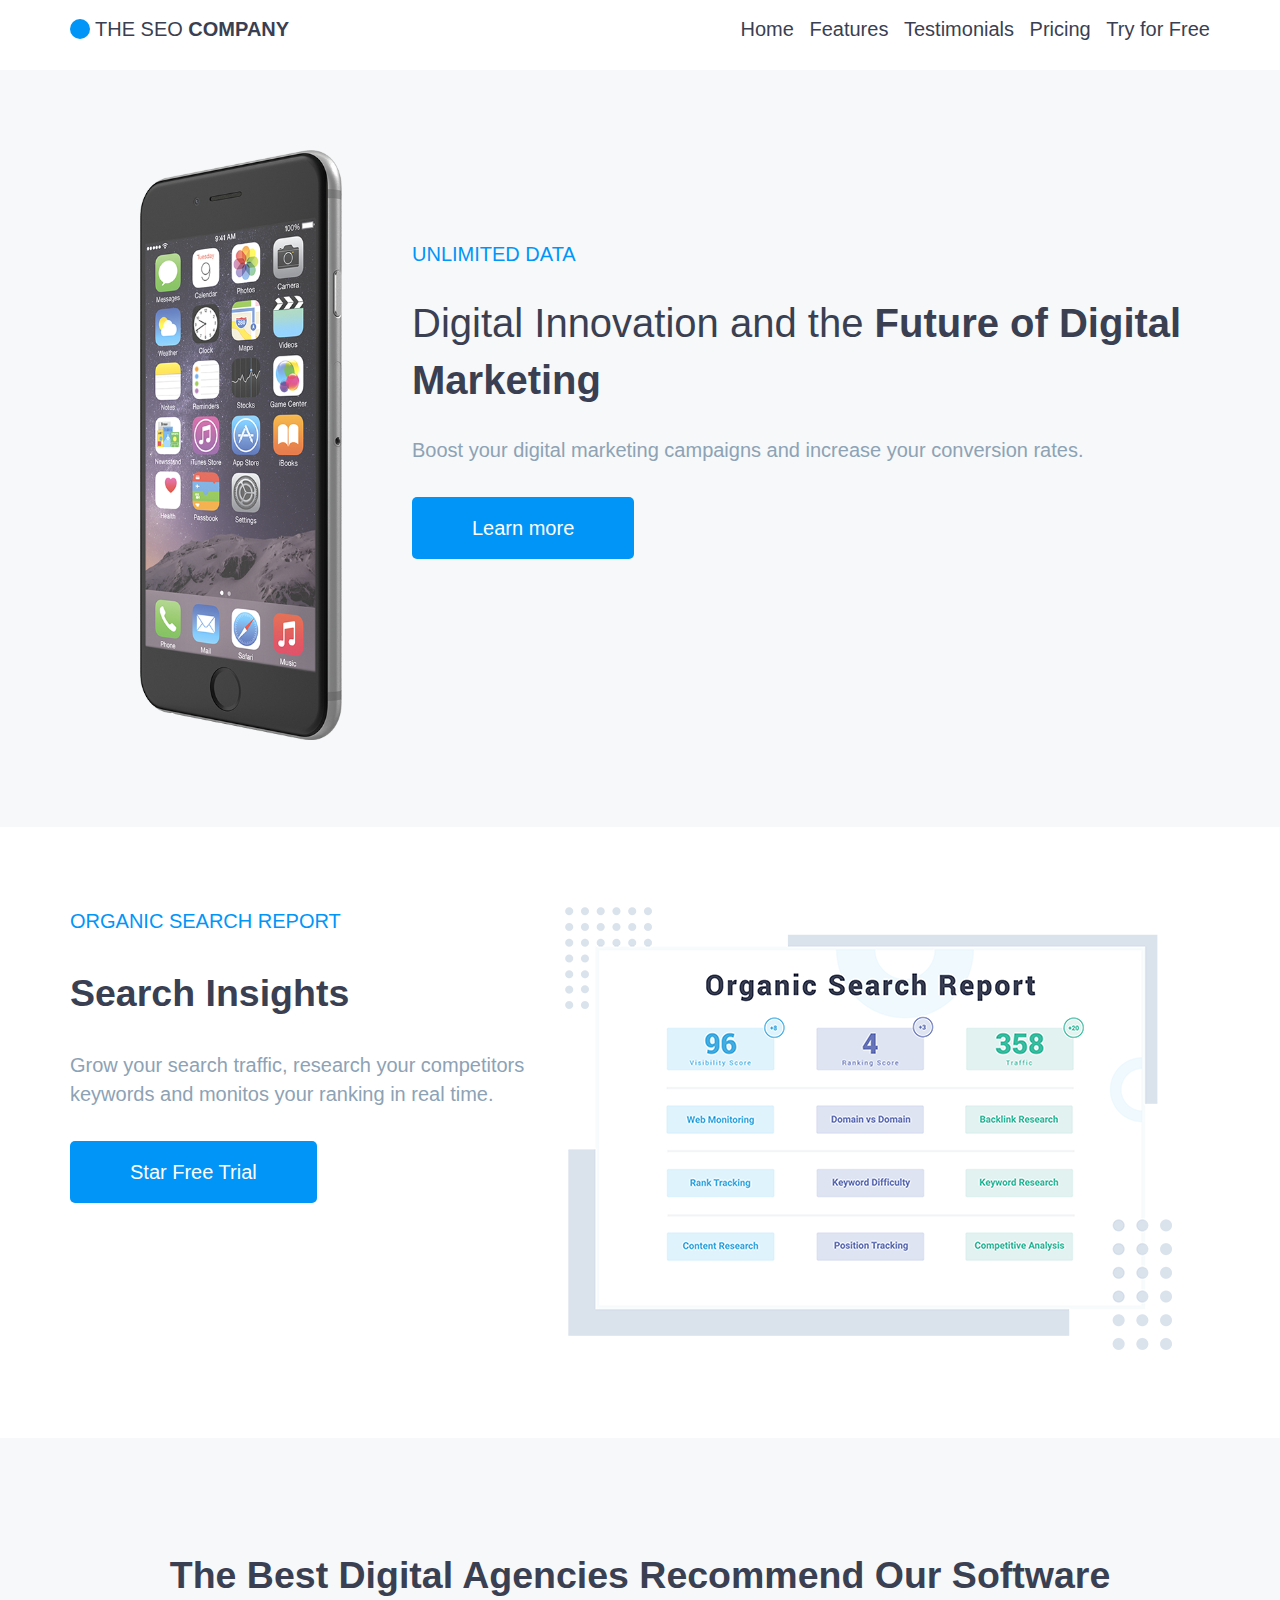
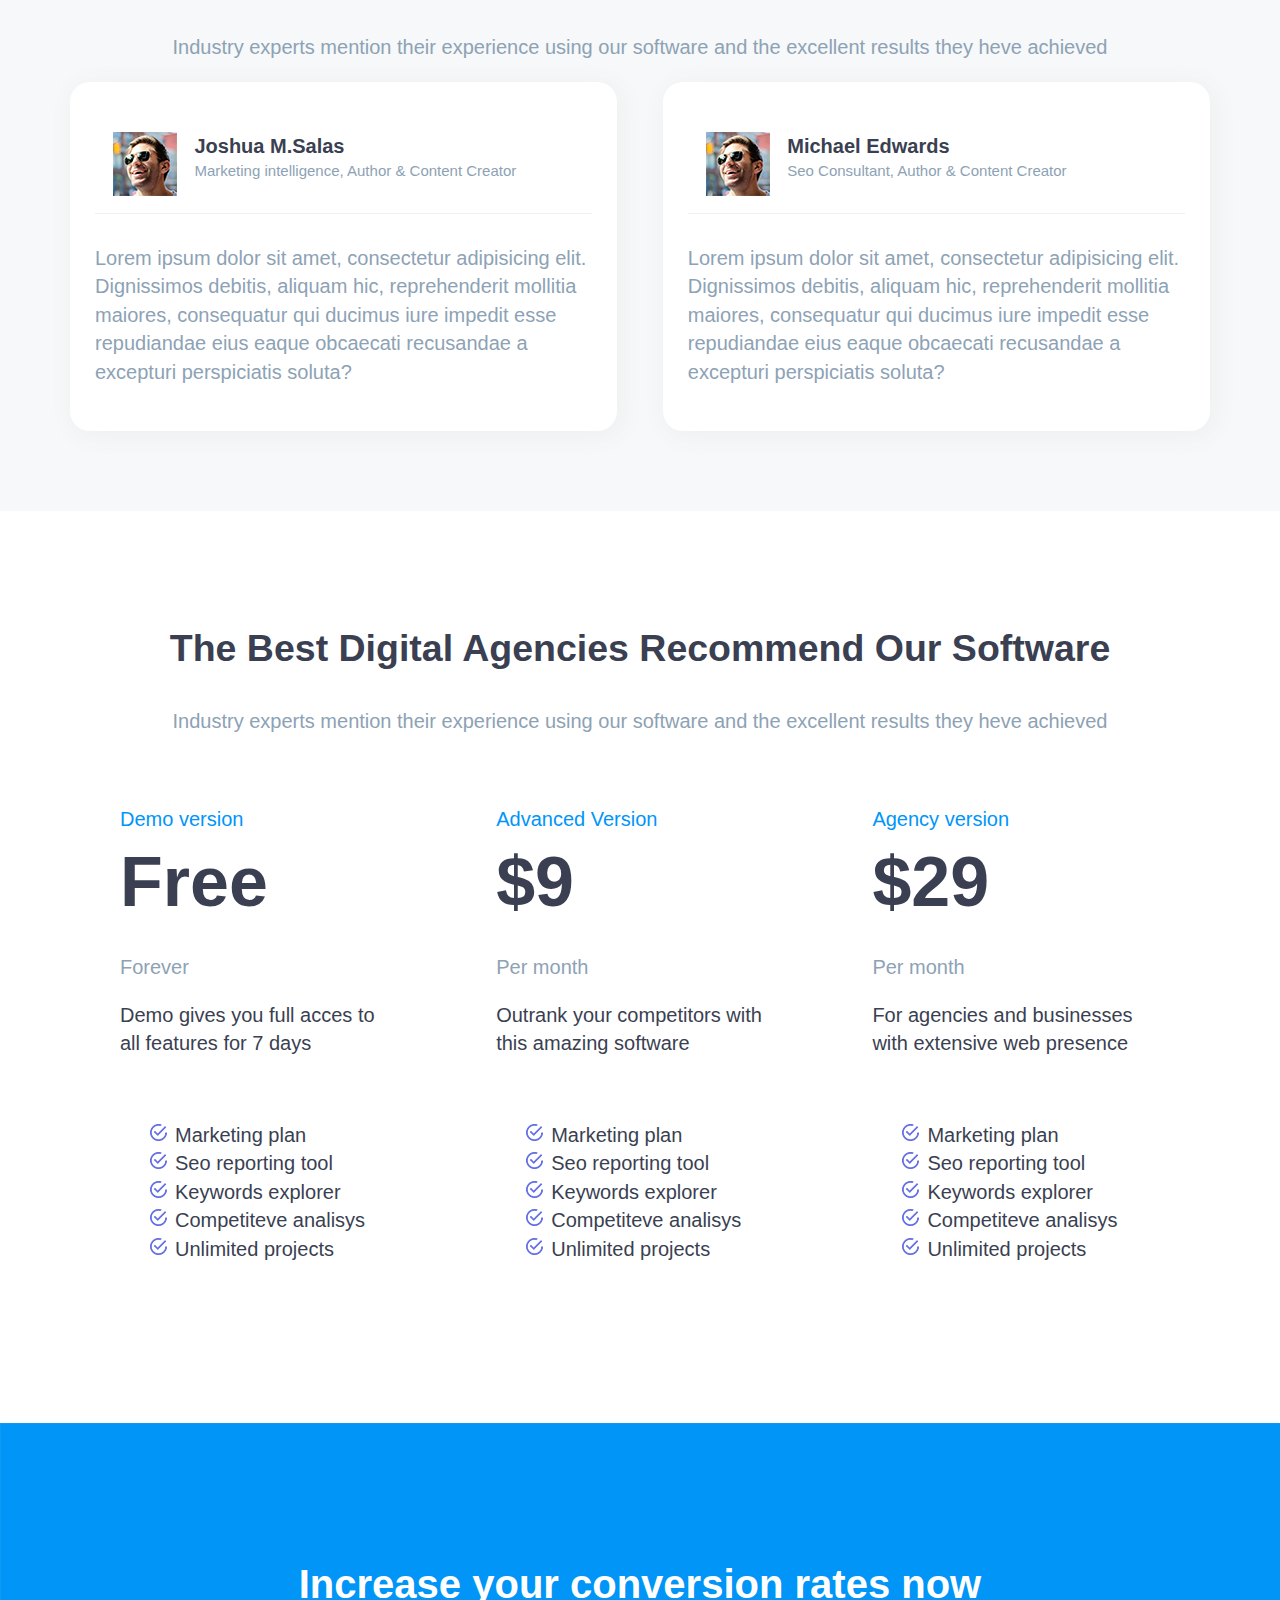
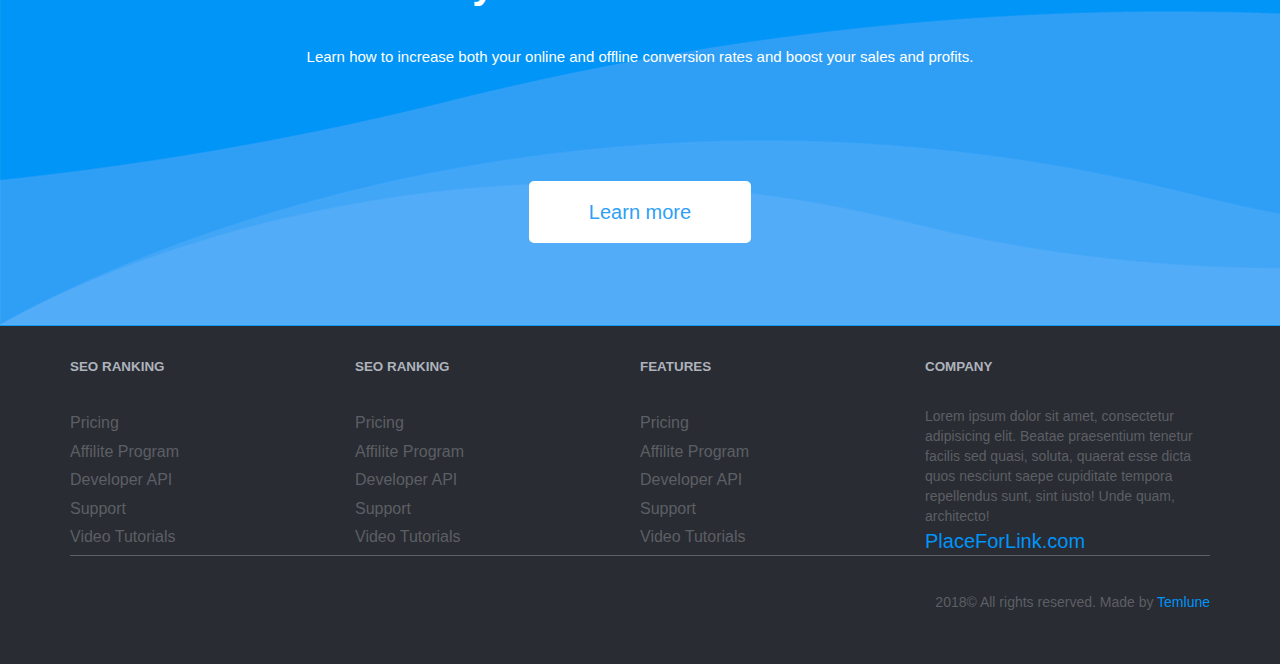
==== Nezarik-Intmax.github.io-master/SeoComany/index.html @ 279867f3 "Add files via upload" ====
<!DOCTYPE html>
<html lang="ru-RU">
<head>
    <meta charset="UTF-8">
    <title>About</title>
    <link rel="stylesheet" href="css/style.css">
</head>
<body>
    <div class="wrapper">
		<header class="header">
            <div class="container">
		        <span class="logo">THE SEO <b>COMPANY</b></span>
                <ul class="nav__list">
                    <li><a href="">Home</a></li>
                    <li><a href="">Features</a></li>
                    <li><a href="">Testimonials</a></li>
                    <li><a href="">Pricing</a></li>
                    <li><a href="">Try for Free</a></li>
                </ul>
            </div>
		</header>
        <main class="main">
            <section class="section section-1">
                <div class="container">
                    <div class="section-1__left"><img src="./content/site-img/iphone_6_space_gray_v3_.RGB_color.0115.png" alt=""></div>
                    <div class="section-1__right">
                        <a class="link" href="#">UNLIMITED DATA</a>
                        <h1>Digital Innovation and the <b>Future of Digital Marketing</b></h1>
                        <div class="section__description">
                            <p>Boost your digital marketing campaigns and increase your conversion rates.</p>
                        </div>
                        <a class="button" href="#">Learn more</a>
                    </div>
                </div>
            </section>
            <section class="section section-2">
                <div class="container">
                    <div class="section-2__left">
                        <a class="link" href="#">ORGANIC SEARCH REPORT</a>
                        <h2 class="title">Search Insights</h2>
                        <div class="section__description">
                            <p>Grow your search traffic, research your competitors keywords and monitos your ranking in real time.</p>
                        </div>
                        <a class="button" href="#">Star Free Trial</a>
                    </div>
                    <div class="section-2__right"><img src="./content/site-img/table-report.png" alt=""></div>
                </div>
            </section>
            <section class="section section-3">
                <div class="container">
                    <h2 class="title">The Best Digital Agencies Recommend Our Software</h2>
                    <p>Industry experts mention their experience using our software and the excellent results they heve achieved</p>
                    <ul class="testimonials">
                        <li>
                            <div class="testimonials__author">
                                <div class="testimonials__logo"><img src="./content/site-img/003-003-003-000.png" alt=""></div>
                                <div class="testimonials__name">
                                    <h4>Joshua M.Salas</h4>
                                    <p>Marketing intelligence, Author &#38; Content Creator</p>
                                </div>
                            </div>
                            <hr>
                            <div class="testimonials__description">
                                <p>Lorem ipsum dolor sit amet, consectetur adipisicing elit. Dignissimos debitis, aliquam hic, reprehenderit mollitia maiores, consequatur qui ducimus iure impedit esse repudiandae eius eaque obcaecati recusandae a excepturi perspiciatis soluta?</p>
                            </div>
                        </li>
                        <li>
                            <div class="testimonials__author">
                                <div class="testimonials__logo"><img src="./content/site-img/003-003-003-000.png" alt=""></div>
                                <div class="testimonials__name">
                                    <h4>Michael Edwards</h4>
                                    <p>Seo Consultant, Author &#38; Content Creator</p>
                                </div>
                            </div>
                            <hr>
                            <div class="testimonials__description">
                                <p>Lorem ipsum dolor sit amet, consectetur adipisicing elit. Dignissimos debitis, aliquam hic, reprehenderit mollitia maiores, consequatur qui ducimus iure impedit esse repudiandae eius eaque obcaecati recusandae a excepturi perspiciatis soluta?</p>
                            </div>
                        </li>
                    </ul>
                </div>
            </section>
            <section class="section section-4">
              <div class="container">
                <h2 class="title">The Best Digital Agencies Recommend Our Software</h2>
                <p>Industry experts mention their experience using our software and the excellent results they heve achieved</p>
                <ul class="pricelist">
                  <li>
                    <a class="price__list link">Demo version</a>
                    <div class="price">Free</div>
                    <p class="price__time">Forever</p>
                    <div class="price__desc">Demo gives you full acces to all features for 7 days</div>
                    <ul class="price__features">
                      <li><span>Marketing plan</span></li>
                      <li><span>Seo reporting tool</span></li>
                      <li><span>Keywords explorer</span></li>
                      <li><span>Competiteve analisys</span></li>
                      <li><span>Unlimited projects</span></li>
                    </ul>
                  </li>
                  <li>
                    <a class="price__list link">Advanced Version</a>
                    <div class="price">$9</div>
                    <p class="price__time">Per month</p>
                    <div class="price__desc">Outrank your competitors with this amazing software</div>
                    <ul class="price__features">
                      <li><span>Marketing plan</span></li>
                      <li><span>Seo reporting tool</span></li>
                      <li><span>Keywords explorer</span></li>
                      <li><span>Competiteve analisys</span></li>
                      <li><span>Unlimited projects</span></li>
                    </ul>
                  </li>
                  <li>
                    <a class="price__list link">Agency version</a>
                    <div class="price">$29</div>
                    <p class="price__time">Per month</p>
                    <div class="price__desc">For agencies and businesses with extensive web presence</div>
                    <ul class="price__features">
                      <li><span>Marketing plan</span></li>
                      <li><span>Seo reporting tool</span></li>
                      <li><span>Keywords explorer</span></li>
                      <li><span>Competiteve analisys</span></li>
                      <li><span>Unlimited projects</span></li>
                    </ul>
                  </li>
                </ul>
              </div>
            </section>
            <section class="section section-5">
                <h2>Increase your conversion rates now</h2>
                <div class="section__description">
                    <p>Learn how to increase both your online and offline conversion rates and boost your sales and profits.</p>
                </div>
                <a class="button" href="#">Learn more</a>
            </section>
        </main>
    </div>
    <footer class="footer">
      <div class="container">
        <div class="footer__top">
            <ul class="footer__list">
                <h6>SEO RANKING</h6>
                <li><a href="">Pricing</a></li>
                <li><a href="">Affilite Program</a></li>
                <li><a href="">Developer API</a></li>
                <li><a href="">Support</a></li>
                <li><a href="">Video Tutorials</a></li>
            </ul>
            <ul class="footer__list">
                <h6>SEO RANKING</h6>
                <li><a href="">Pricing</a></li>
                <li><a href="">Affilite Program</a></li>
                <li><a href="">Developer API</a></li>
                <li><a href="">Support</a></li>
                <li><a href="">Video Tutorials</a></li>
            </ul>
            <ul class="footer__list">
                <h6>FEATURES</h6>
                <li><a href="">Pricing</a></li>
                <li><a href="">Affilite Program</a></li>
                <li><a href="">Developer API</a></li>
                <li><a href="">Support</a></li>
                <li><a href="">Video Tutorials</a></li>
            </ul>
            <div class="footer__about">
                <h6>COMPANY</h6>
                <p>Lorem ipsum dolor sit amet, consectetur adipisicing elit. Beatae praesentium tenetur facilis sed quasi, soluta, quaerat esse dicta quos nesciunt saepe cupiditate tempora repellendus sunt, sint iusto! Unde quam, architecto!</p>
                <a href="" class="link">PlaceForLink.com</a>
            </div>
        </div>
        <div class="footer__bottom">
            <div class="footer__bottom_left">
              <ul class="social">
                <li class="social__item yb"><a href=""><img src="" alt=""></a></li>
                <li class="social__item tw"><a href=""><img src="" alt=""></a></li>
                <li class="social__item ig"><a href=""><img src="" alt=""></a></li>
                <li class="social__item fb"><a href=""><img src="" alt=""></a></li>
              </ul>
            </div>
            <div class="footer__bottom_right">
              <span class="copyright">2018&copy; All rights reserved. Made by <a href="" class="link">Temlune</a></span>
            </div>
        </div>
      </div>
    </footer>
</body>
</html>
---- Nezarik-Intmax.github.io-master/SeoComany/css/style.css ----
.container:after,
.section:after,
.testimonials:after,
.testimonials li:after,
.testimonials__author:after,
.pricelist:after,
.footer__top:after,
.footer__bottom:after {
  content: "";
  display: block;
  clear: both;
}

/*! normalize.css v8.0.0 | MIT License | github.com/necolas/normalize.css */

/* Document
   ========================================================================== */

/**
 * 1. Correct the line height in all browsers.
 * 2. Prevent adjustments of font size after orientation changes in iOS.
 */

html {
  line-height: 1.15;
  /* 1 */
  -webkit-text-size-adjust: 100%;
  /* 2 */
}

/* Sections
   ========================================================================== */

/**
 * Remove the margin in all browsers.
 */

body {
  margin: 0;
}

/**
 * Correct the font size and margin on `h1` elements within `section` and
 * `article` contexts in Chrome, Firefox, and Safari.
 */

h1 {
  font-size: 2em;
  margin: 0.67em 0;
}

/* Grouping content
   ========================================================================== */

/**
 * 1. Add the correct box sizing in Firefox.
 * 2. Show the overflow in Edge and IE.
 */

hr {
  -webkit-box-sizing: content-box;
          box-sizing: content-box;
  /* 1 */
  height: 0;
  /* 1 */
  overflow: visible;
  /* 2 */
}

/**
 * 1. Correct the inheritance and scaling of font size in all browsers.
 * 2. Correct the odd `em` font sizing in all browsers.
 */

pre {
  font-family: monospace, monospace;
  /* 1 */
  font-size: 1em;
  /* 2 */
}

/* Text-level semantics
   ========================================================================== */

/**
 * Remove the gray background on active links in IE 10.
 */

a {
  background-color: transparent;
}

/**
 * 1. Remove the bottom border in Chrome 57-
 * 2. Add the correct text decoration in Chrome, Edge, IE, Opera, and Safari.
 */

abbr[title] {
  border-bottom: none;
  /* 1 */
  text-decoration: underline;
  /* 2 */
  -webkit-text-decoration: underline dotted;
          text-decoration: underline dotted;
  /* 2 */
}

/**
 * Add the correct font weight in Chrome, Edge, and Safari.
 */

b,
strong {
  font-weight: bolder;
}

/**
 * 1. Correct the inheritance and scaling of font size in all browsers.
 * 2. Correct the odd `em` font sizing in all browsers.
 */

code,
kbd,
samp {
  font-family: monospace, monospace;
  /* 1 */
  font-size: 1em;
  /* 2 */
}

/**
 * Add the correct font size in all browsers.
 */

small {
  font-size: 80%;
}

/**
 * Prevent `sub` and `sup` elements from affecting the line height in
 * all browsers.
 */

sub,
sup {
  font-size: 75%;
  line-height: 0;
  position: relative;
  vertical-align: baseline;
}

sub {
  bottom: -0.25em;
}

sup {
  top: -0.5em;
}

/* Embedded content
   ========================================================================== */

/**
 * Remove the border on images inside links in IE 10.
 */

img {
  border-style: none;
}

/* Forms
   ========================================================================== */

/**
 * 1. Change the font styles in all browsers.
 * 2. Remove the margin in Firefox and Safari.
 */

button,
input,
optgroup,
select,
textarea {
  font-family: inherit;
  /* 1 */
  font-size: 100%;
  /* 1 */
  line-height: 1.15;
  /* 1 */
  margin: 0;
  /* 2 */
}

/**
 * Show the overflow in IE.
 * 1. Show the overflow in Edge.
 */

button,
input {
  /* 1 */
  overflow: visible;
}

/**
 * Remove the inheritance of text transform in Edge, Firefox, and IE.
 * 1. Remove the inheritance of text transform in Firefox.
 */

button,
select {
  /* 1 */
  text-transform: none;
}

/**
 * Correct the inability to style clickable types in iOS and Safari.
 */

button,
[type="button"],
[type="reset"],
[type="submit"] {
  -webkit-appearance: button;
}

/**
 * Remove the inner border and padding in Firefox.
 */

button::-moz-focus-inner,
[type="button"]::-moz-focus-inner,
[type="reset"]::-moz-focus-inner,
[type="submit"]::-moz-focus-inner {
  border-style: none;
  padding: 0;
}

/**
 * Restore the focus styles unset by the previous rule.
 */

button:-moz-focusring,
[type="button"]:-moz-focusring,
[type="reset"]:-moz-focusring,
[type="submit"]:-moz-focusring {
  outline: 1px dotted ButtonText;
}

/**
 * Correct the padding in Firefox.
 */

fieldset {
  padding: 0.35em 0.75em 0.625em;
}

/**
 * 1. Correct the text wrapping in Edge and IE.
 * 2. Correct the color inheritance from `fieldset` elements in IE.
 * 3. Remove the padding so developers are not caught out when they zero out
 *    `fieldset` elements in all browsers.
 */

legend {
  -webkit-box-sizing: border-box;
          box-sizing: border-box;
  /* 1 */
  color: inherit;
  /* 2 */
  display: table;
  /* 1 */
  max-width: 100%;
  /* 1 */
  padding: 0;
  /* 3 */
  white-space: normal;
  /* 1 */
}

/**
 * Add the correct vertical alignment in Chrome, Firefox, and Opera.
 */

progress {
  vertical-align: baseline;
}

/**
 * Remove the default vertical scrollbar in IE 10+.
 */

textarea {
  overflow: auto;
}

/**
 * 1. Add the correct box sizing in IE 10.
 * 2. Remove the padding in IE 10.
 */

[type="checkbox"],
[type="radio"] {
  -webkit-box-sizing: border-box;
          box-sizing: border-box;
  /* 1 */
  padding: 0;
  /* 2 */
}

/**
 * Correct the cursor style of increment and decrement buttons in Chrome.
 */

[type="number"]::-webkit-inner-spin-button,
[type="number"]::-webkit-outer-spin-button {
  height: auto;
}

/**
 * 1. Correct the odd appearance in Chrome and Safari.
 * 2. Correct the outline style in Safari.
 */

[type="search"] {
  -webkit-appearance: textfield;
  /* 1 */
  outline-offset: -2px;
  /* 2 */
}

/**
 * Remove the inner padding in Chrome and Safari on macOS.
 */

[type="search"]::-webkit-search-decoration {
  -webkit-appearance: none;
}

/**
 * 1. Correct the inability to style clickable types in iOS and Safari.
 * 2. Change font properties to `inherit` in Safari.
 */

::-webkit-file-upload-button {
  -webkit-appearance: button;
  /* 1 */
  font: inherit;
  /* 2 */
}

/* Interactive
   ========================================================================== */

/*
 * Add the correct display in Edge, IE 10+, and Firefox.
 */

details {
  display: block;
}

/*
 * Add the correct display in all browsers.
 */

summary {
  display: list-item;
}

/* Misc
   ========================================================================== */

/**
 * Add the correct display in IE 10+.
 */

template {
  display: none;
}

/**
 * Add the correct display in IE 10.
 */

[hidden] {
  display: none;
}

@font-face {
  font-family: 'crimson_textroman';
  src: url("/catalog/view/theme/mym/image/fonts/CoreSansD75Black.otf") format("otf");
  font-weight: normal;
  font-style: normal;
}

body,
html {
  width: 100%;
  height: 100%;
  font-size: 20px;
  font-family: sans-serif;
}

@media screen and (max-width: 1024px) {
  body,
  html {
    font-size: 16px;
  }
}

@media screen and (max-width: 590px) {
  body,
  html {
    font-size: 14px;
  }
}

body {
  line-height: 1.42;
  background: #ccc;
  -webkit-font-smoothing: antialiased;
}

.wrapper {
  min-height: 100%;
  position: relative;
}

.wrapper:after {
  content: "";
  display: block;
}

* {
  -webkit-box-sizing: border-box;
          box-sizing: border-box;
  font-family: sans-serif;
  color: #3a3f52;
}

li {
  list-style: none;
}

ul {
  padding: 0;
  margin: 0;
}

a {
  text-decoration: none;
}

a:hover {
  cursor: pointer;
}

.container {
  width: 1140px;
  margin: 0 auto;
}

@media screen and (max-width: 1024px) {
  .container {
    width: 600px;
  }
}

@media screen and (max-width: 590px) {
  .container {
    width: 300px;
  }
}

p {
  color: #8da2b5;
}

h1 {
  color: #3a3f52;
  font-weight: lighter;
}

.header {
  min-height: 70px;
  background-color: #fff;
  padding-top: 15px;
}

.logo {
  margin-left: 25px;
  position: relative;
}

.logo:before {
  content: "";
  width: 20px;
  height: 20px;
  border-radius: 50%;
  background-color: #0095f7;
  position: absolute;
  left: -25px;
  top: 1px;
}

.nav__list {
  float: right;
}

.nav__list li {
  margin-left: 10px;
  display: inline-block;
}

@media screen and (max-width: 1024px) {
  .nav__list {
    float: none;
    text-align: center;
    padding: 15px 0;
  }
}

@media screen and (max-width: 590px) {
  .nav__list li {
    display: block;
    text-align: left;
    border-top: 1px solid #ccc;
    padding: 10px;
  }

  .nav__list li a {
    padding: 10px 20px;
  }

  .nav__list li:last-child {
    border-bottom: 1px solid #ccc;
  }
}

.section {
  padding: 80px 0;
  background-color: #f6f8f9;
}

.section:nth-child(2n) {
  background-color: white;
}

.section__description {
  margin-bottom: 50px;
}

.button {
  margin-top: 50px;
  color: white;
  background-color: #0095f7;
  padding: 20px 60px;
  border-radius: 5px;
}

.button:hover {
  background-color: #0065b7;
}

.link {
  color: #0095f9;
}

.link:hover {
  color: #0065b7;
}

b {
  font-weight: bold;
}

hr {
  height: 1px;
  background: #edf1f2;
  border: none;
}

@media screen and (max-width: 590px) {
  .section {
    padding: 20px 0;
  }
}

.section-1__left {
  float: left;
  width: 30%;
  text-align: center;
}

.section-1__left img {
  max-height: 590px;
}

.section-1__right {
  float: right;
  width: 70%;
  padding: 90px 0px;
}

@media screen and (max-width: 1024px) {
  .section-1__left {
    width: 40%;
  }

  .section-1__right {
    width: 60%;
  }
}

@media screen and (max-width: 590px) {
  .section-1__left {
    display: none;
  }

  .section-1__right {
    float: none;
    width: 100%;
  }
}

.section-2__left {
  float: left;
  width: 40%;
}

.section-2__right {
  float: right;
  width: 60%;
  text-align: center;
}

.section-2__right img {
  max-width: 100%;
}

@media screen and (max-width: 590px) {
  .section-2__left,
  .section-2__right {
    float: none;
    width: auto;
  }

  .section-2__left {
    margin-bottom: 30px;
  }
}

.section-3 {
  text-align: center;
}

.title {
  font-size: 1.875rem;
  font-weight: bold;
}

.testimonials {
  text-align: left;
}

.testimonials li {
  width: 48%;
  float: left;
  background-color: white;
  padding: 2.5rem 1.25rem 1.25rem 1.25rem;
  -webkit-box-shadow: 0.1875rem 0.1875rem 1.25rem 0rem #eee;
          box-shadow: 0.1875rem 0.1875rem 1.25rem 0rem #eee;
  border-radius: 20px;
}

.testimonials :nth-of-type(2) {
  float: right;
}

.testimonials__author {
  width: 100%;
}

.testimonials__logo {
  width: 20%;
  margin-top: 0;
  text-align: center;
  float: left;
}

.testimonials__name {
  width: 80%;
  float: left;
}

.testimonials__name h4 {
  margin: 0 0 0;
}

.testimonials__name p {
  margin: 0;
  font-size: 15px;
}

@media screen and (max-width: 1024px) {
  .testimonials__logo {
    width: 30%;
  }

  .testimonials__name {
    width: 70%;
  }
}

@media screen and (max-width: 590px) {
  .testimonials li {
    width: 100%;
    float: none;
    margin-bottom: 20px;
  }
}

.section-4 {
  text-align: center;
}

.pricelist li {
  float: left;
  width: 33%;
  text-align: left;
  padding: 50px;
}

.price {
  font-size: 70px;
  font-weight: bold;
}

.price__features {
  padding: 30px;
}

.price__desc {
  min-height: 90px;
}

.price__features li {
  padding: initial;
  float: none;
  width: auto;
}

.price__features li:before {
  content: "";
  padding-right: 25px;
  background-image: url("../content/site-img/004-005-006-000.png");
  background-repeat: no-repeat;
}

@media screen and (max-width: 1024px) {
  .price__features {
    padding: 0;
  }

  .pricelist li {
    padding: 0px;
    padding-bottom: 0px;
    padding-bottom: 10px;
  }
}

@media screen and (max-width: 590px) {
  .pricelist li {
    float: none;
    width: auto;
  }
}

.section-5 {
  background: url("../content/site-img/005-003.png");
  text-align: center;
  padding: 100px 0;
}

.section-5 h2 {
  color: white;
  font-size: 2em;
}

.section-5 p {
  color: white;
  font-size: 15px;
}

.section-5 .button {
  background-color: white;
  color: #2f9ff6;
}

.section-5 .button:hover {
  background-color: #eee;
}

.section-5 .section__description {
  margin-bottom: 130px;
}

@media screen and (max-width: 590px) {
  .section-5 {
    padding: 50px 0;
  }
}

.footer {
  background-color: #292c32;
}

.footer__top {
  border-bottom: 1px solid #5c5f65;
  margin-bottom: 30px;
}

.footer h6 {
  color: #aeb3bd;
}

.footer__list,
.footer__about {
  float: left;
  width: 25%;
}

.footer__list p,
.footer__about p {
  color: #5c5f65;
  font-size: 16px;
  margin-bottom: 0;
}

.footer__about p {
  font-size: 14px;
}

.footer__list a {
  color: #5c5f65;
  font-size: 16px;
}

.footer__list p {
  font-size: 14px;
}

.footer__list a:hover {
  color: #9c9fa5;
}

.footer__bottom {
  padding-bottom: 50px;
}

.footer__bottom_right {
  float: right;
}

li.social__item {
  float: left;
  width: 5%;
}

li.social__item img {
  padding: 0px 27px 0 0;
}

.yb img {
  background-image: url("../content/site-img/006-005-000.png");
  background-repeat: no-repeat;
}

.yb img:hover {
  background-image: url("../content/site-img/106-005-000.png");
}

.tw img {
  background-image: url("../content/site-img/006-005-001.png");
  background-repeat: no-repeat;
}

.tw img:hover {
  background-image: url("../content/site-img/106-005-001.png");
}

.ig img {
  background-image: url("../content/site-img/006-005-002.png");
  background-repeat: no-repeat;
}

.ig img:hover {
  background-image: url("../content/site-img/106-005-002.png");
}

.fb img {
  background-image: url("../content/site-img/006-005-003.png");
  background-repeat: no-repeat;
}

.fb img:hover {
  background-image: url("../content/site-img/106-005-003.png");
}

.copyright {
  font-size: 14px;
  color: #5c5f65;
}

@media screen and (max-width: 590px) {
  .footer__list,
  .footer__about {
    float: none;
    width: auto;
    padding: 10px;
  }

  li.social__item {
    float: none;
    width: auto;
    display: inline-block;
  }

  li.social__item img {
    padding-top: 10px;
  }

  .footer h6 {
    font-size: 15px;
    margin: 0;
  }
}
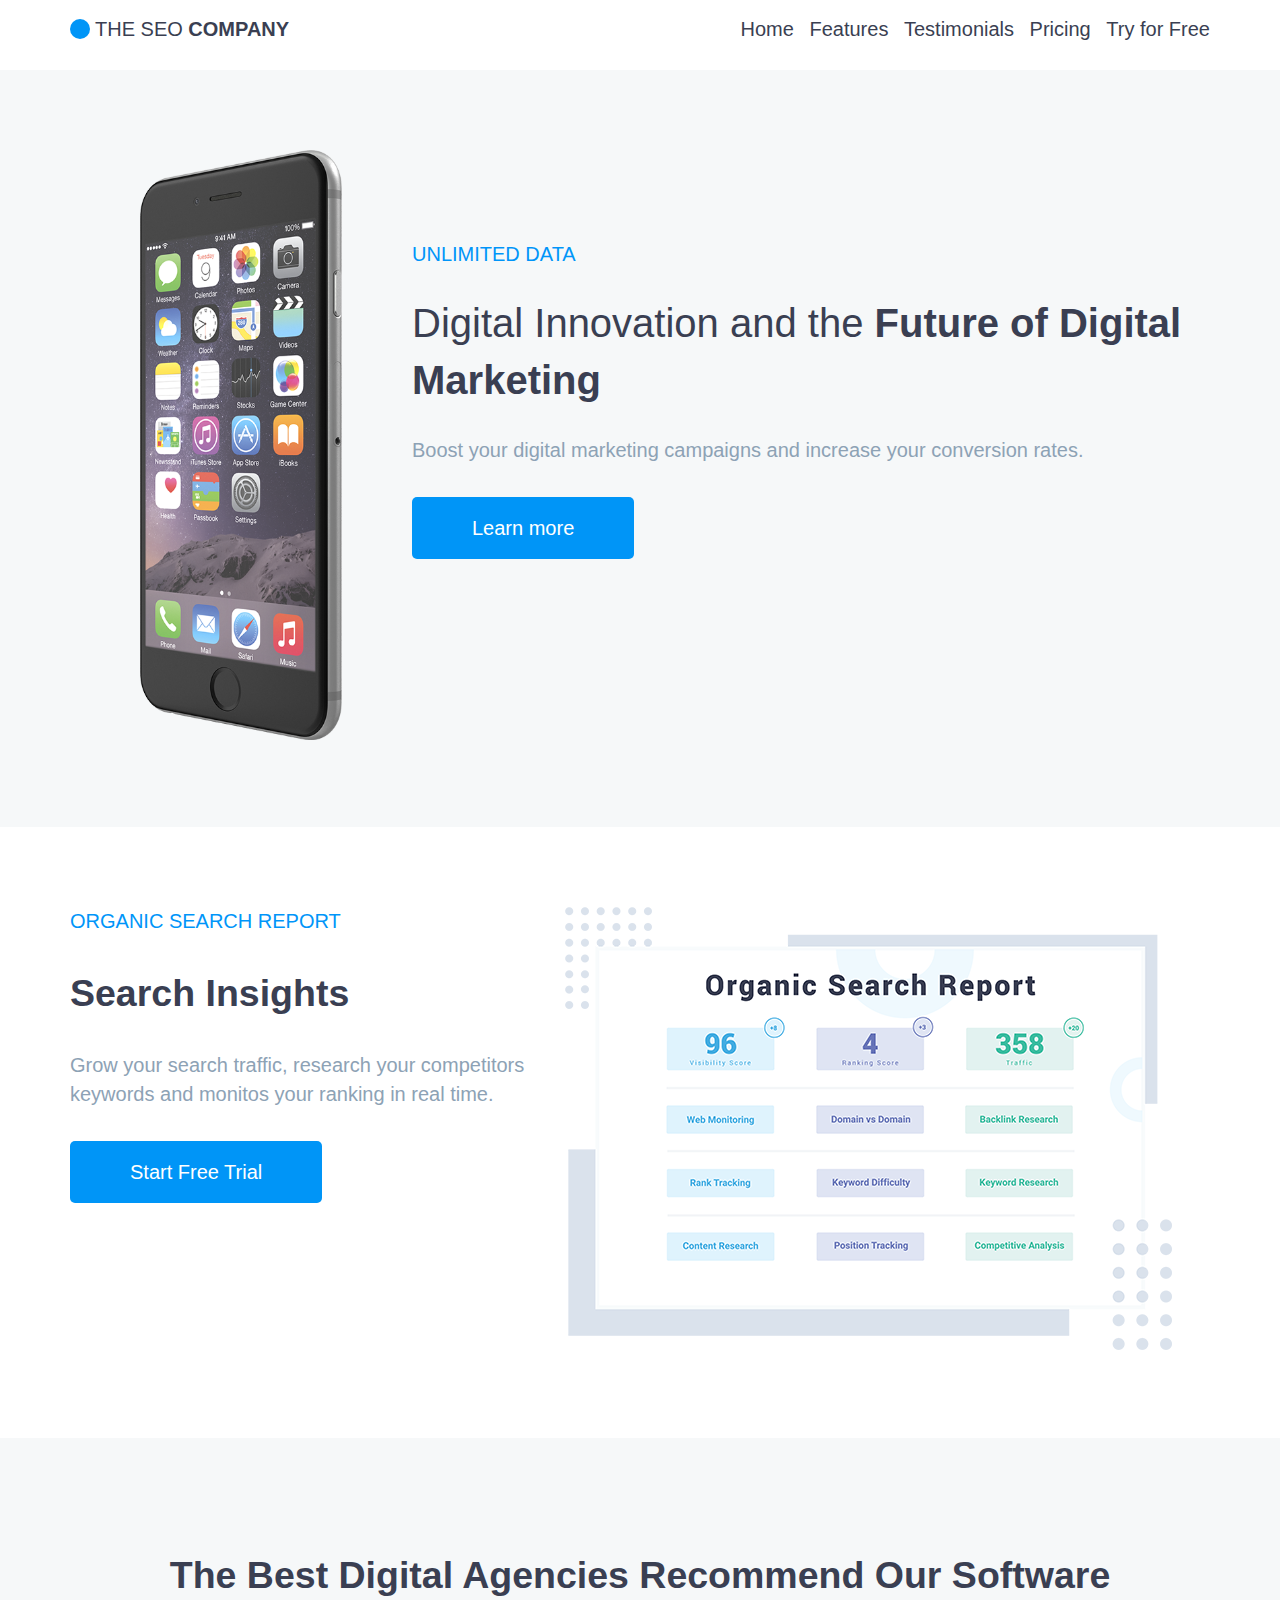
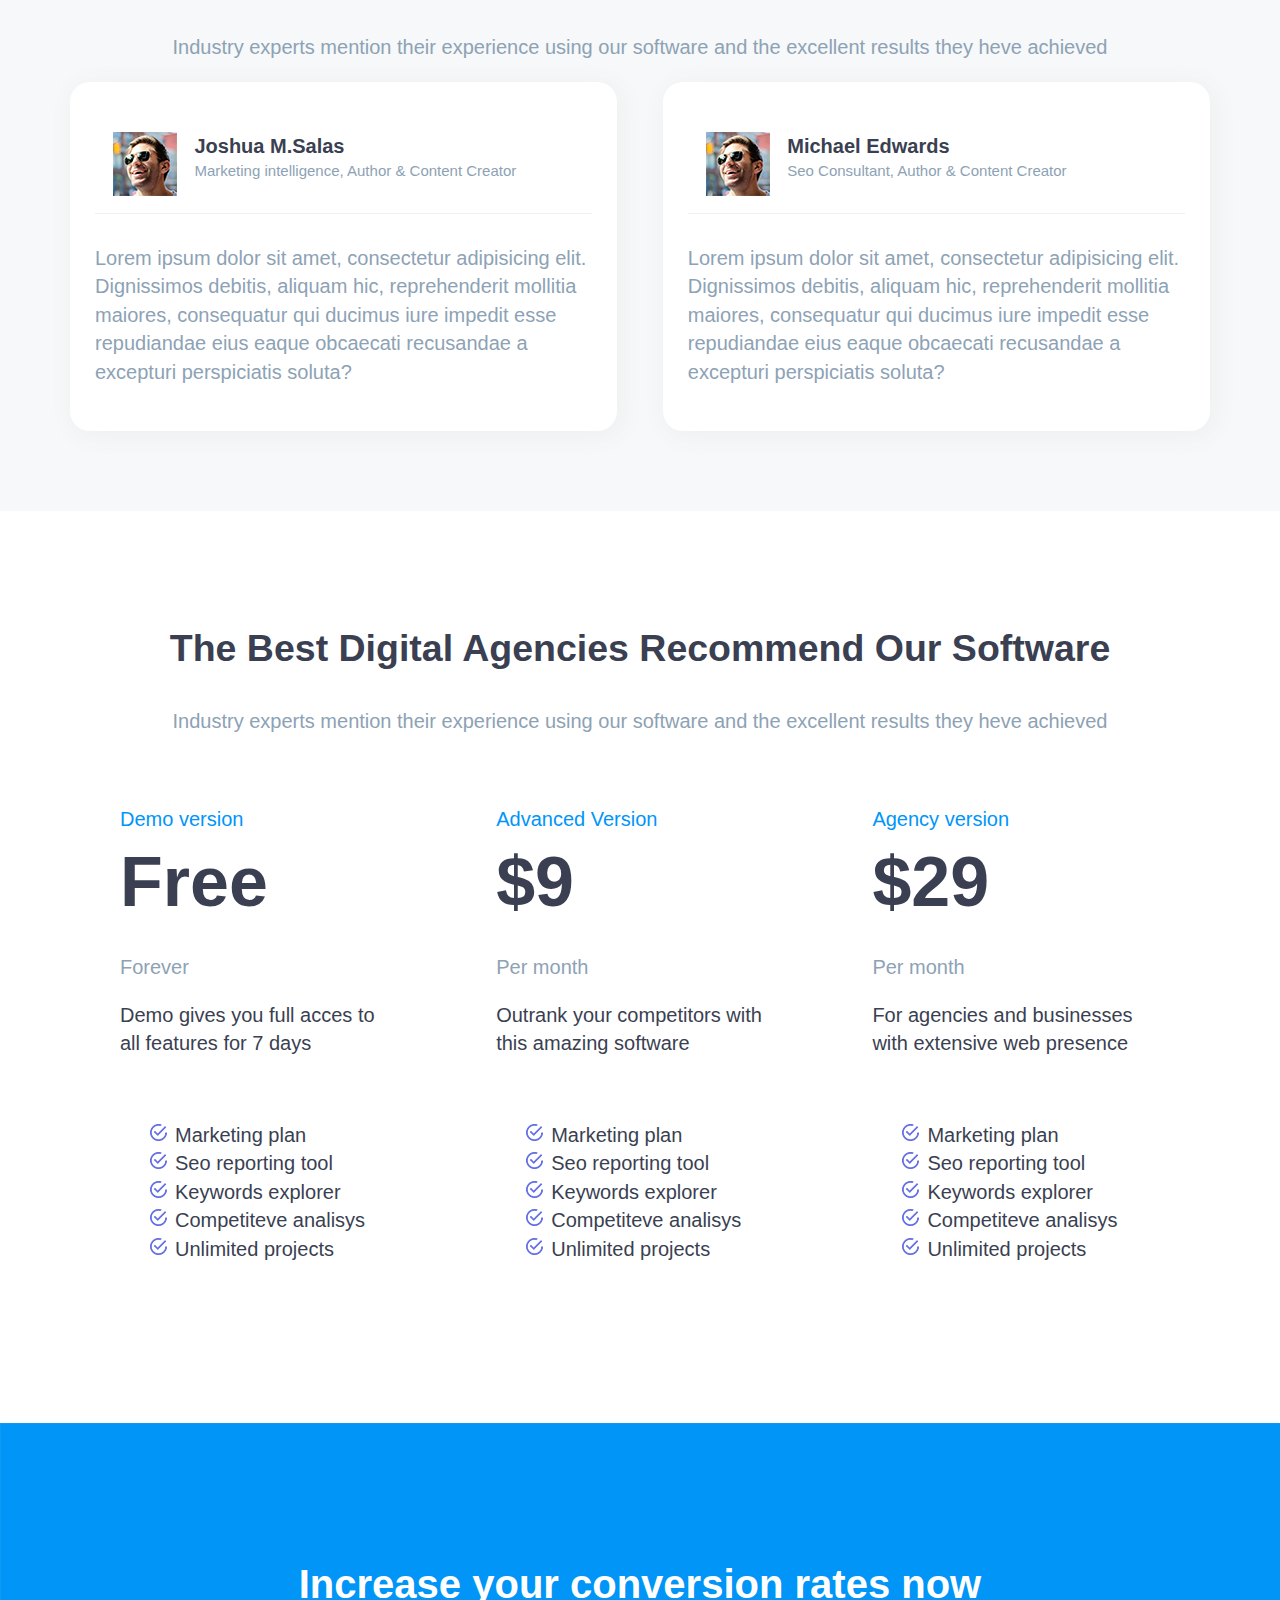
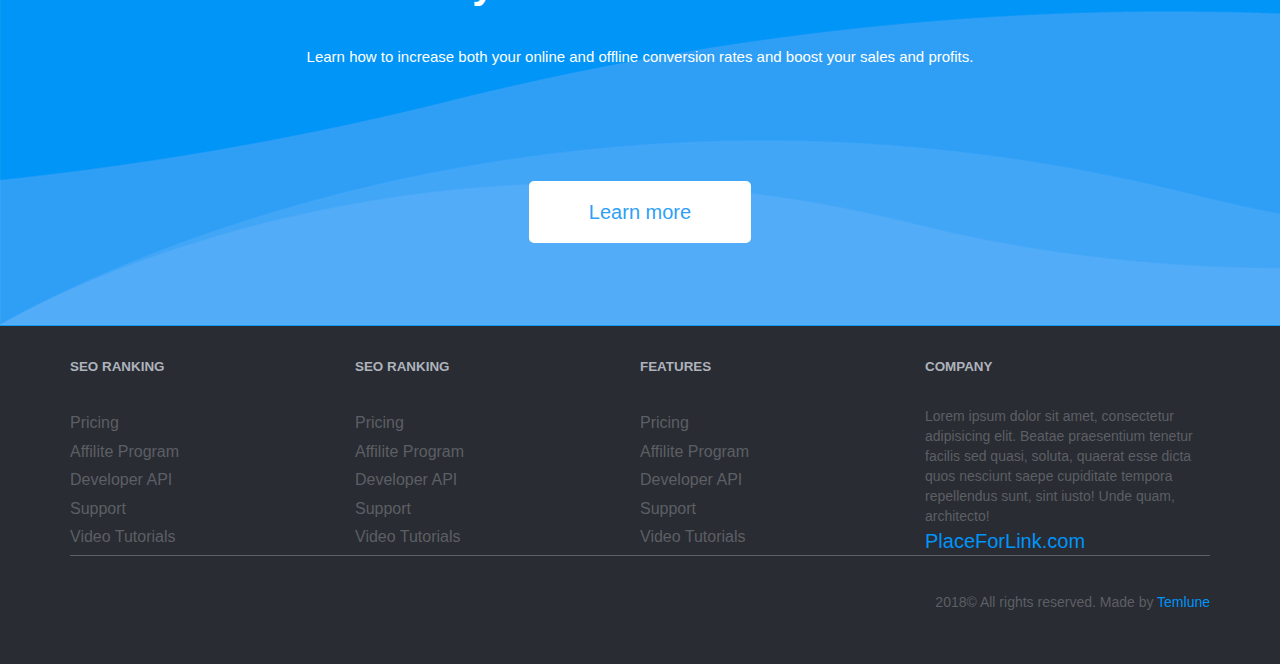
==== commit 53d2ed07: "Update index.html" ====
--- a/Nezarik-Intmax.github.io-master/SeoComany/index.html
+++ b/Nezarik-Intmax.github.io-master/SeoComany/index.html
@@ -11,16 +11,16 @@
             <div class="container">
 		        <span class="logo">THE SEO <b>COMPANY</b></span>
                 <ul class="nav__list">
-                    <li><a href="">Home</a></li>
-                    <li><a href="">Features</a></li>
-                    <li><a href="">Testimonials</a></li>
-                    <li><a href="">Pricing</a></li>
-                    <li><a href="">Try for Free</a></li>
+                    <li><a href="#Home" class="trigger">Home</a></li>
+                    <li><a href="#Features" class="trigger">Features</a></li>
+                    <li><a href="#Testimonials" class="trigger">Testimonials</a></li>
+                    <li><a href="#Pricing" class="trigger">Pricing</a></li>
+                    <li><a href="#TFF" class="trigger">Try for Free</a></li>
                 </ul>
             </div>
 		</header>
         <main class="main">
-            <section class="section section-1">
+            <section class="section section-1" data-target="Home">
                 <div class="container">
                     <div class="section-1__left"><img src="./content/site-img/iphone_6_space_gray_v3_.RGB_color.0115.png" alt=""></div>
                     <div class="section-1__right">
@@ -33,7 +33,7 @@
                     </div>
                 </div>
             </section>
-            <section class="section section-2">
+            <section class="section section-2" data-target="Features">
                 <div class="container">
                     <div class="section-2__left">
                         <a class="link" href="#">ORGANIC SEARCH REPORT</a>
@@ -41,12 +41,12 @@
                         <div class="section__description">
                             <p>Grow your search traffic, research your competitors keywords and monitos your ranking in real time.</p>
                         </div>
-                        <a class="button" href="#">Star Free Trial</a>
+                        <a class="button" href="#">Start Free Trial</a>
                     </div>
                     <div class="section-2__right"><img src="./content/site-img/table-report.png" alt=""></div>
                 </div>
             </section>
-            <section class="section section-3">
+            <section class="section section-3" data-target="Testimonials">
                 <div class="container">
                     <h2 class="title">The Best Digital Agencies Recommend Our Software</h2>
                     <p>Industry experts mention their experience using our software and the excellent results they heve achieved</p>
@@ -80,7 +80,7 @@
                     </ul>
                 </div>
             </section>
-            <section class="section section-4">
+            <section class="section section-4" data-target="Pricing">
               <div class="container">
                 <h2 class="title">The Best Digital Agencies Recommend Our Software</h2>
                 <p>Industry experts mention their experience using our software and the excellent results they heve achieved</p>
@@ -127,7 +127,7 @@
                 </ul>
               </div>
             </section>
-            <section class="section section-5">
+            <section class="section section-5" data-target="TFF">
                 <h2>Increase your conversion rates now</h2>
                 <div class="section__description">
                     <p>Learn how to increase both your online and offline conversion rates and boost your sales and profits.</p>
@@ -184,5 +184,7 @@
         </div>
       </div>
     </footer>
+    <script src="js/jquery-3.3.1.min.js"></script>
+    <script src="js/scroll.js"></script>
 </body>
 </html>
--- a/Nezarik-Intmax.github.io-master/SeoComany/css/style.css
+++ b/Nezarik-Intmax.github.io-master/SeoComany/css/style.css
@@ -513,6 +513,10 @@
   display: inline-block;
 }
 
+.trigger:hover {
+  color: #7a7f92;
+}
+
 @media screen and (max-width: 1024px) {
   .nav__list {
     float: none;
